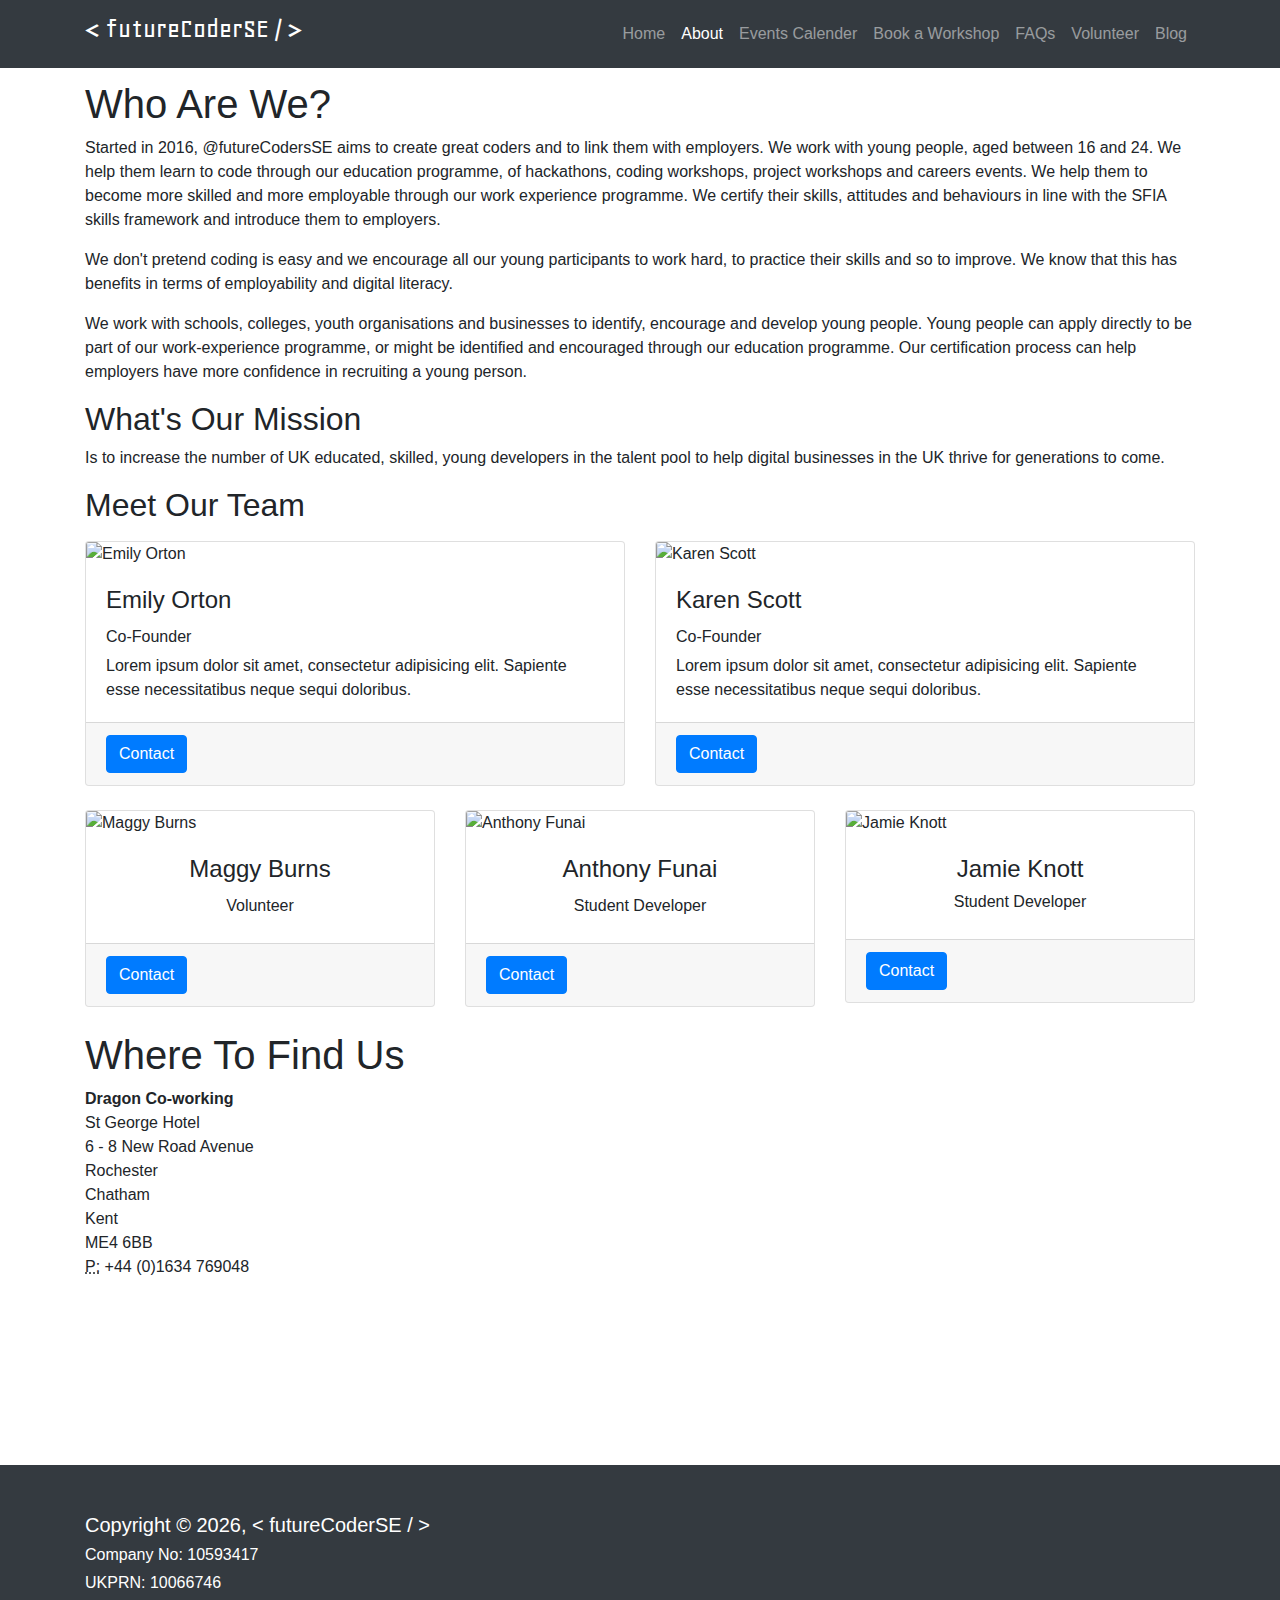
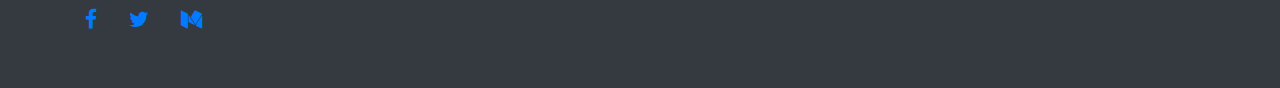
==== about.html @ e6f00af9 "inital commit" ====
<!DOCTYPE html>
<html lang="en">

<head>

    <meta charset="utf-8">
    <meta name="viewport" content="width=device-width, initial-scale=1, shrink-to-fit=yes">
    <meta name="description" content="">
    <meta name="author" content="">

    <!-- HTML Meta Tags -->
    <meta name="description" content="@futureCodersSE nurturing coding talent through work-experience">

    <!-- Google / Search Engine Tags -->
    <meta itemprop="name" content="@futureCodersSE Home">
    <meta itemprop="description" content="@futureCodersSE nurturing coding talent through work-experience">
    <meta itemprop="image" content="https://pbs.twimg.com/profile_images/780147844510584833/VMj-84uS_400x400.jpg">

    <!-- Facebook Meta Tags -->
    <meta property="og:url" content="http://www.futurecoders.org.uk">
    <meta property="og:type" content="website">
    <meta property="og:title" content="@futureCodersSE Home">
    <meta property="og:description" content="@futureCodersSE nurturing coding talent through work-experience">
    <meta property="og:image" content="https://pbs.twimg.com/profile_images/780147844510584833/VMj-84uS_400x400.jpg">

    <!-- Twitter Meta Tags -->
    <meta name="twitter:card" content="summary_large_image">
    <meta name="twitter:title" content="@futureCodersSE Home">
    <meta name="twitter:description" content="@futureCodersSE nurturing coding talent through work-experience">
    <meta name="twitter:image" content="https://pbs.twimg.com/profile_images/780147844510584833/VMj-84uS_400x400.jpg">

    <!-- Meta Tags Generated via http://heymeta.com -->

    <title>@futureCodersSE</title>

    <!-- Bootstrap core CSS -->
    <link href="vendor/bootstrap/css/bootstrap.min.css" rel="stylesheet">

    <!-- Custom styles for this template -->
    <link href="css/business-frontpage.css" rel="stylesheet">

    <!-- Local CSS -->
    <link rel="stylesheet" type="text/css" href="css/main.css">

    <!-- Font Awesome -->
    <!-- <link rel="stylesheet" href="https://use.fontawesome.com/releases/v5.0.13/css/all.css" integrity="sha384-DNOHZ68U8hZfKXOrtjWvjxusGo9WQnrNx2sqG0tfsghAvtVlRW3tvkXWZh58N9jp" crossorigin="anonymous"> -->

    <link rel="stylesheet" href="https://cdnjs.cloudflare.com/ajax/libs/font-awesome/4.7.0/css/font-awesome.min.css">

</head>

<body>

    <!-- Navigation -->
    <nav class="navbar navbar-expand-lg navbar-dark bg-dark fixed-top">
        <div class="container">
            <a class="navbar-brand" href="index.html"><div class="h3 companyName"> &lt; futureCoderSE &#47; &gt; </div></a>
            <button class="navbar-toggler" type="button" data-toggle="collapse" data-target="#navbarResponsive" aria-controls="navbarResponsive"
                aria-expanded="false" aria-label="Toggle navigation">
                <span class="navbar-toggler-icon"></span>
            </button>
            <div class="collapse navbar-collapse" id="navbarResponsive">
                <ul class="navbar-nav ml-auto">
                    <li class="nav-item">
                        <a class="nav-link" href="index.html">Home
                        </a>
                    </li>
                    <li class="nav-item active">
                        <a class="nav-link" href="about.html">About</a>
                        <span class="sr-only">(current)</span>
                    </li>
                    <li class="nav-item">
                        <a class="nav-link" href="events.html">Events Calender</a>
                    </li>
                    <li class="nav-item">
                        <a class="nav-link" href="workshop.html">Book a Workshop</a>
                    </li>
                    <li class="nav-item">
                        <a class="nav-link" href="faqs.html">FAQs</a>
                    </li>
                    <li class="nav-item">
                        <a class="nav-link" href="http://www.futurecoders.org.uk/images/flyers/VolunteeringWithFutureCodersSE.pdf" target="_blank">Volunteer</a>
                    </li>
                    <li class="nav-item">
                        <a class="nav-link" href="https://medium.com/@futureCodersSE" target="_blank">Blog</a>
                    </li>
                </ul>
            </div>
        </div>
    </nav>

    <!-- Header with Background Image -->
    <!-- <header class="business-header">
      <div class="container">
        <div class="row">
          <div class="col-lg-12">
            <h1 class="display-3 text-center text-white mt-4">Business Name or Tagline</h1>
          </div>
        </div>
      </div>
    </header> -->

    <!-- Page Content -->
    <div class="container">

        <div class="row">
            <div class="col-sm-12">
                <h1 class="mt-4">Who Are We?</h1>
                <p>
                    Started in 2016, @futureCodersSE aims to create great coders and to link them with employers. We work with young people,
                    aged between 16 and 24. We help them learn to code through our education programme, of hackathons, coding
                    workshops, project workshops and careers events. We help them to become more skilled and more employable
                    through our work experience programme. We certify their skills, attitudes and behaviours in line with
                    the SFIA skills framework and introduce them to employers.
                </p>
                <p>
                    We don't pretend coding is easy and we encourage all our young participants to work hard, to practice their skills and so
                    to improve. We know that this has benefits in terms of employability and digital literacy.
                </p>
                <p>
                    We work with schools, colleges, youth organisations and businesses to identify, encourage and develop young people. Young
                    people can apply directly to be part of our work-experience programme, or might be identified and encouraged
                    through our education programme. Our certification process can help employers have more confidence in
                    recruiting a young person.
                </p>
                <h2>What's Our Mission</h2>
                <p>
                    Is to increase the number of UK educated, skilled, young developers in the talent pool to help digital businesses in the
                    UK thrive for generations to come.
                </p>
                <h2>Meet Our Team</h2>
                <!-- <p>
                    <a class="btn btn-primary btn-lg" href="#">Call to Action &raquo;</a> -->
                </p>
            </div>
        </div>

        <!-- /.row -->

        <div class="row">
            <div class="col-sm-6 my-6">
                <div class="card">
                    <img class="card-img-top teamMemberLarge" src="http://placehold.it/300x200" alt="Emily Orton">
                    <div class="card-body">
                        <h4 class="card-title">Emily Orton</h4>
                        <h6>Co-Founder</h6>
                        <p class="card-text">Lorem ipsum dolor sit amet, consectetur adipisicing elit. Sapiente esse necessitatibus neque sequi
                            doloribus.
                        </p>
                    </div>
                    <div class="card-footer">
                        <a href="#" class="btn btn-primary">Contact</a>
                    </div>
                </div>
            </div>
            <div class="col-sm-6 my-6">
                <div class="card">
                    <img class="card-img-top teamMemberLarge" src="http://placehold.it/300x200" alt="Karen Scott">
                    <div class="card-body">
                        <h4 class="card-title">Karen Scott</h4>
                        <h6>Co-Founder</h6>
                        <p class="card-text">Lorem ipsum dolor sit amet, consectetur adipisicing elit. Sapiente esse necessitatibus neque sequi
                            doloribus.
                        </p>
                    </div>
                    <div class="card-footer">
                        <a href="#" class="btn btn-primary">Contact</a>
                    </div>
                </div>
            </div>
        </div>
        <!-- /.row -->

        <!-- /.row -->
        <div class="row">
            <div class="col-sm-4 my-4">
                <div class="cardShort">
                    <img class="card-img-top teamMemberSmall" src="http://placehold.it/300x200" alt="Maggy Burns">
                    <div class="card-body">
                        <h4 class="card-title text-center">Maggy Burns</h4>
                        <h6 class="text-center">Volunteer</h6>
                        <!-- <p class="card-text">Lorem ipsum dolor sit amet, consectetur adipisicing elit. Sapiente esse necessitatibus neque sequi
                            doloribus.
                        </p> -->
                    </div>
                    <div class="card-footer">
                        <a href="#" class="btn btn-primary">Contact</a>
                    </div>
                </div>
            </div>
            <div class="col-sm-4 my-4">
                <div class="cardShort">
                    <img class="card-img-top teamMemberSmall" src="http://placehold.it/300x200" alt="Anthony Funai">
                    <div class="card-body">
                        <h4 class="card-title text-center">Anthony Funai</h4>
                        <h6 class="text-center">Student Developer</h6>
                        <!-- <p class="card-text">Lorem ipsum dolor sit amet, consectetur adipisicing elit. Sapiente esse necessitatibus neque sequi
                            doloribus.
                        </p> -->
                    </div>
                    <div class="card-footer">
                        <a href="#" class="btn btn-primary">Contact</a>
                    </div>
                </div>
            </div>
            <div class="col-sm-4 my-4">
                <div class="cardShort">
                    <img class="card-img-top teamMemberSmall" src="http://placehold.it/300x200" alt="Jamie Knott">
                    <div class="card-body">
                        <h4 class="card-titleSmall text-center">Jamie Knott</h4>
                        <h6 class="text-center">Student Developer</h6>
                        <!-- <p class="card-text">Lorem ipsum dolor sit amet, consectetur adipisicing elit. Sapiente esse necessitatibus neque.</p> -->
                    </div>
                    <div class="card-footer">
                        <a href="#" class="btn btn-primary">Contact</a>
                    </div>
                </div>
            </div>
        </div>
        <!-- /.row -->

        <div class="row">
            <div class="col-sm-4">
                <h1>Where To Find Us</h1>
                <address>
                    <strong>Dragon Co-working</strong>
                    <br> St George Hotel
                    <br> 6 - 8 New Road Avenue
                    <br> Rochester
                    <br> Chatham
                    <br> Kent
                    <br> ME4 6BB
                    <br>
                    <abbr title="Landline">P:</abbr> +44 (0)1634 769048
                </address>
            </div>
            <div class="col-sm-8">
                <div class="responsive-map">
                    <iframe src="https://www.google.com/maps/embed?pb=!1m18!1m12!1m3!1d2490.1222581762404!2d0.516026315996229!3d51.3824310276534!2m3!1f0!2f0!3f0!3m2!1i1024!2i768!4f13.1!3m3!1m2!1s0x47d8cd022884b257%3A0x999d15732879b726!2sDragon+Coworking!5e0!3m2!1sen!2suk!4v1529254023850"
                        width="730" height="400" frameborder="0" style="border:0"></iframe>
                </div>
            </div>
        </div>
    </div>
    <!-- /.container -->

    <br />

    <!-- Footer -->
    <!-- <footer class="py-5 bg-dark fixed-footer">
        <div class="container">
            <p class="m-0 text-center text-white">Copyright &copy; futureCodersSE
                <script type="text/javascript">
                    document.write(new Date().getFullYear());
                </script>
            </p>
            <p class="m-0 text-center text-white">Company No: 10593417 | UKPRN: 10066746</p>
        </div>
    </footer> -->

    <footer class="py-5 bg-dark">
        <div class="container">
            <div class="text-white">
                <h5>
                    Copyright &copy;
                    <script type="text/javascript">
                        document.write(new Date().getFullYear());
                    </script>, &lt; futureCoderSE &#47; &gt;
                </h5>
                <h6>
                    Company No: 10593417
                </h6>
                <h6>
                    UKPRN: 10066746
                </h6>
                <ul class="nav">
                    <li class="nav-item">
                        <a href="https://www.facebook.com/futureCodersSE/" target="_blank" class="nav-link pl-0">
                            <i class="fa fa-facebook fa-lg"></i>
                        </a>
                    </li>
                    <li class="nav-item">
                        <a href="https://twitter.com/futureCodersSE/" target="_blank" class="nav-link">
                            <i class="fa fa-twitter fa-lg"></i>
                        </a>
                    </li>
                    <li class="nav-item">
                        <a href="https://medium.com/@futureCodersSE" target="_blank" class="nav-link">
                            <i class="fa fa-medium fa-lg"></i>
                        </a>
                    </li>
                </ul>
            </div>
        </div>
    </footer>

    <!-- Bootstrap core JavaScript -->
    <script src="vendor/jquery/jquery.min.js"></script>
    <script src="vendor/bootstrap/js/bootstrap.bundle.min.js"></script>

</body>

</html>
---- css/business-frontpage.css ----
/*!
 * Start Bootstrap - Busines Frontpage (https://startbootstrap.com/template-overviews/business-frontpage)
 * Copyright 2013-2017 Start Bootstrap
 * Licensed under MIT (https://github.com/BlackrockDigital/startbootstrap-business-frontpage/blob/master/LICENSE)
 */

body {
  padding-top: 54px;
}

@media (min-width: 992px) {
  body {
    padding-top: 56px;
  }
}

.business-header {
  height: 40vh;
  min-height: 300px;
  /* background: url('http://placehold.it/1920x400') center center no-repeat scroll; */
  background-image: url(../media/images/homePage.jpg) !important;
  -webkit-background-size: cover;
  -moz-background-size: cover;
  background-size: cover;
  -o-background-size: cover;
}

.card {
  height: 100%;
}
---- css/main.css ----
/* All import tags must stay at the top of the css file */

/* Custom Font */
@import url('https://fonts.googleapis.com/css?family=Geo');

.companyName{
    font-family: 'Geo', sans-serif;
}

.resText{
    font-size: 5vw;
}

.teamMemberLarge{
    max-width: 100%;
    max-height: 60%;
    display: block;
}

.teamMemberSmall{
    max-width: 100%;
    max-height: 50%;
    display: block;
}

.cardShort {
    position: relative;
    display: -ms-flexbox;
    display: flex;
    -ms-flex-direction: column;
    flex-direction: column;
    min-width: 0;
    word-wrap: break-word;
    background-color: #fff;
    background-clip: border-box;
    border: 1px solid rgba(0, 0, 0, .125);
    border-radius: .25rem
}

/* Custom modal size */
.modal-xl{
    max-width: 80% !important;
    text-align: center;
}


/* Responsive Map */
.responsive-map{
    overflow:hidden;
    padding-bottom:56.25%;
    position:relative;
    height:0;
}
.responsive-map iframe{
    left:0;
    top:0;
    height:100%;
    width:100%;
    position:absolute;
}
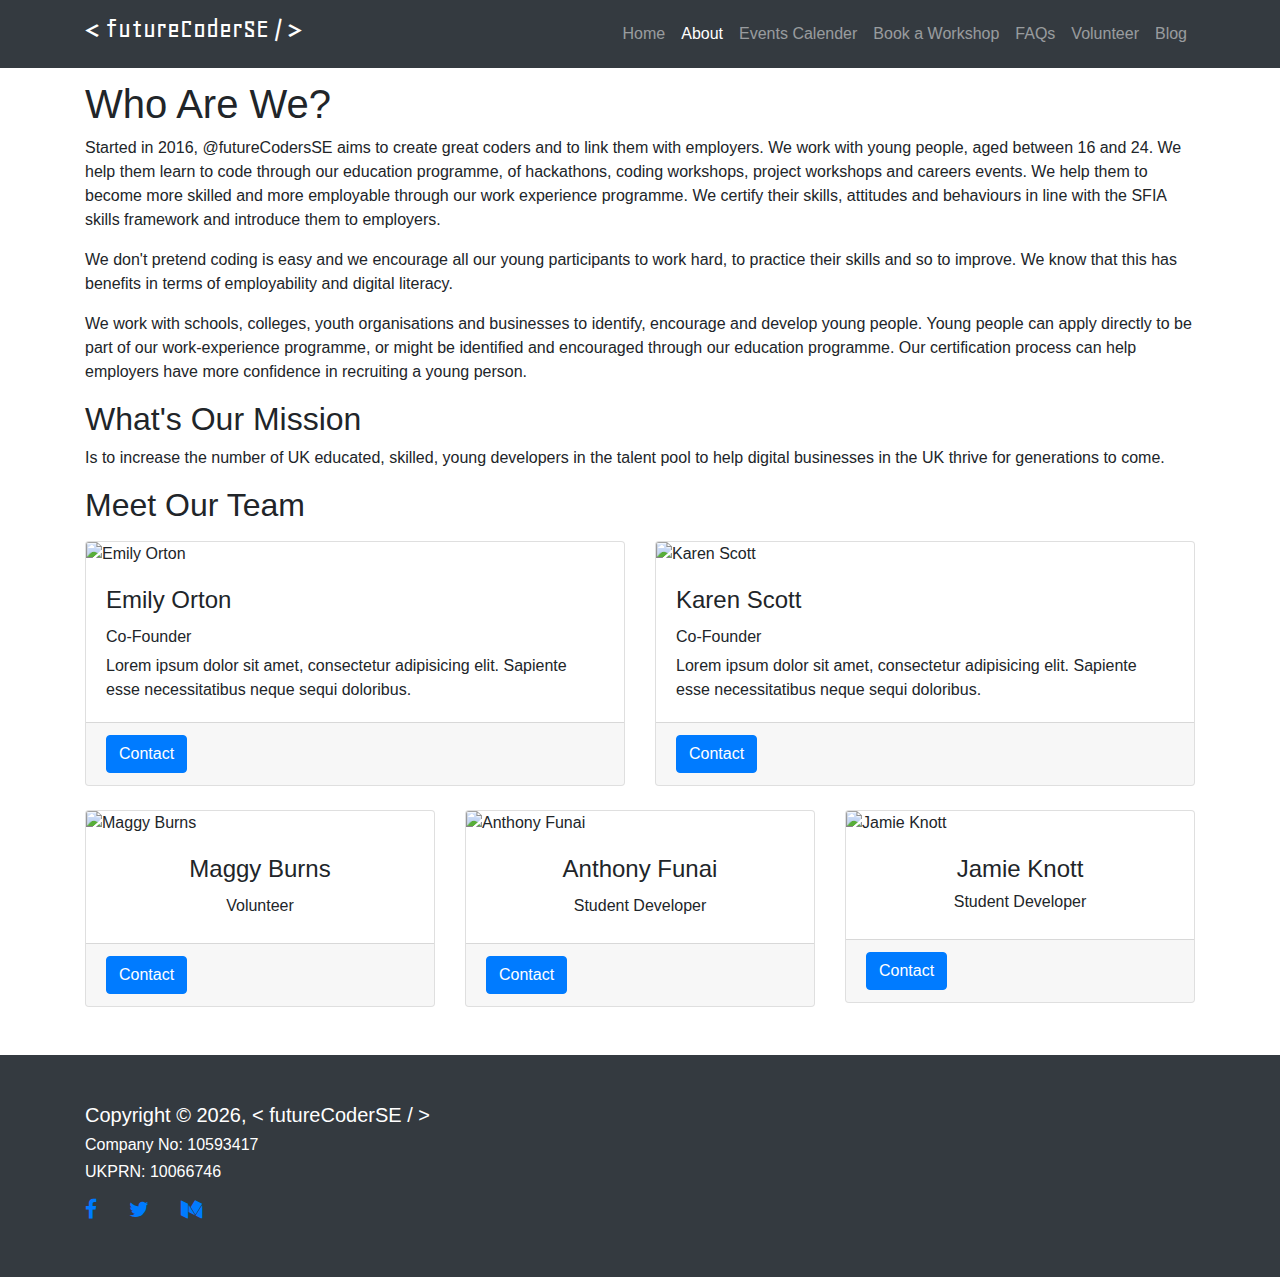
==== commit ed810b7c: "Disabled Location map" ====
--- a/about.html
+++ b/about.html
@@ -1,5 +1,5 @@
 <!DOCTYPE html>
-<html lang="en">
+<html lang="en-GB">
 
 <head>
 
@@ -219,7 +219,7 @@
         </div>
         <!-- /.row -->
 
-        <div class="row">
+        <!-- <div class="row">
             <div class="col-sm-4">
                 <h1>Where To Find Us</h1>
                 <address>
@@ -240,7 +240,7 @@
                         width="730" height="400" frameborder="0" style="border:0"></iframe>
                 </div>
             </div>
-        </div>
+        </div> -->
     </div>
     <!-- /.container -->
 
--- a/css/main.css
+++ b/css/main.css
@@ -5,6 +5,10 @@
 
 .companyName{
     font-family: 'Geo', sans-serif;
+}
+
+.text-white > h5 > span {
+    font-size: 26px;
 }
 
 .resText{
@@ -59,3 +63,18 @@
     position:absolute;
 }
 
+
+/* Responsive elements for small screens */
+@media only screen and (max-width: 480px) {
+    .text-white > h5 > span {
+        font-size: 100%;
+    }
+
+    .navbar-brand > div {
+        font-size: 100%;
+    }
+
+    .resText {
+        font-size: 10vw;
+    }
+}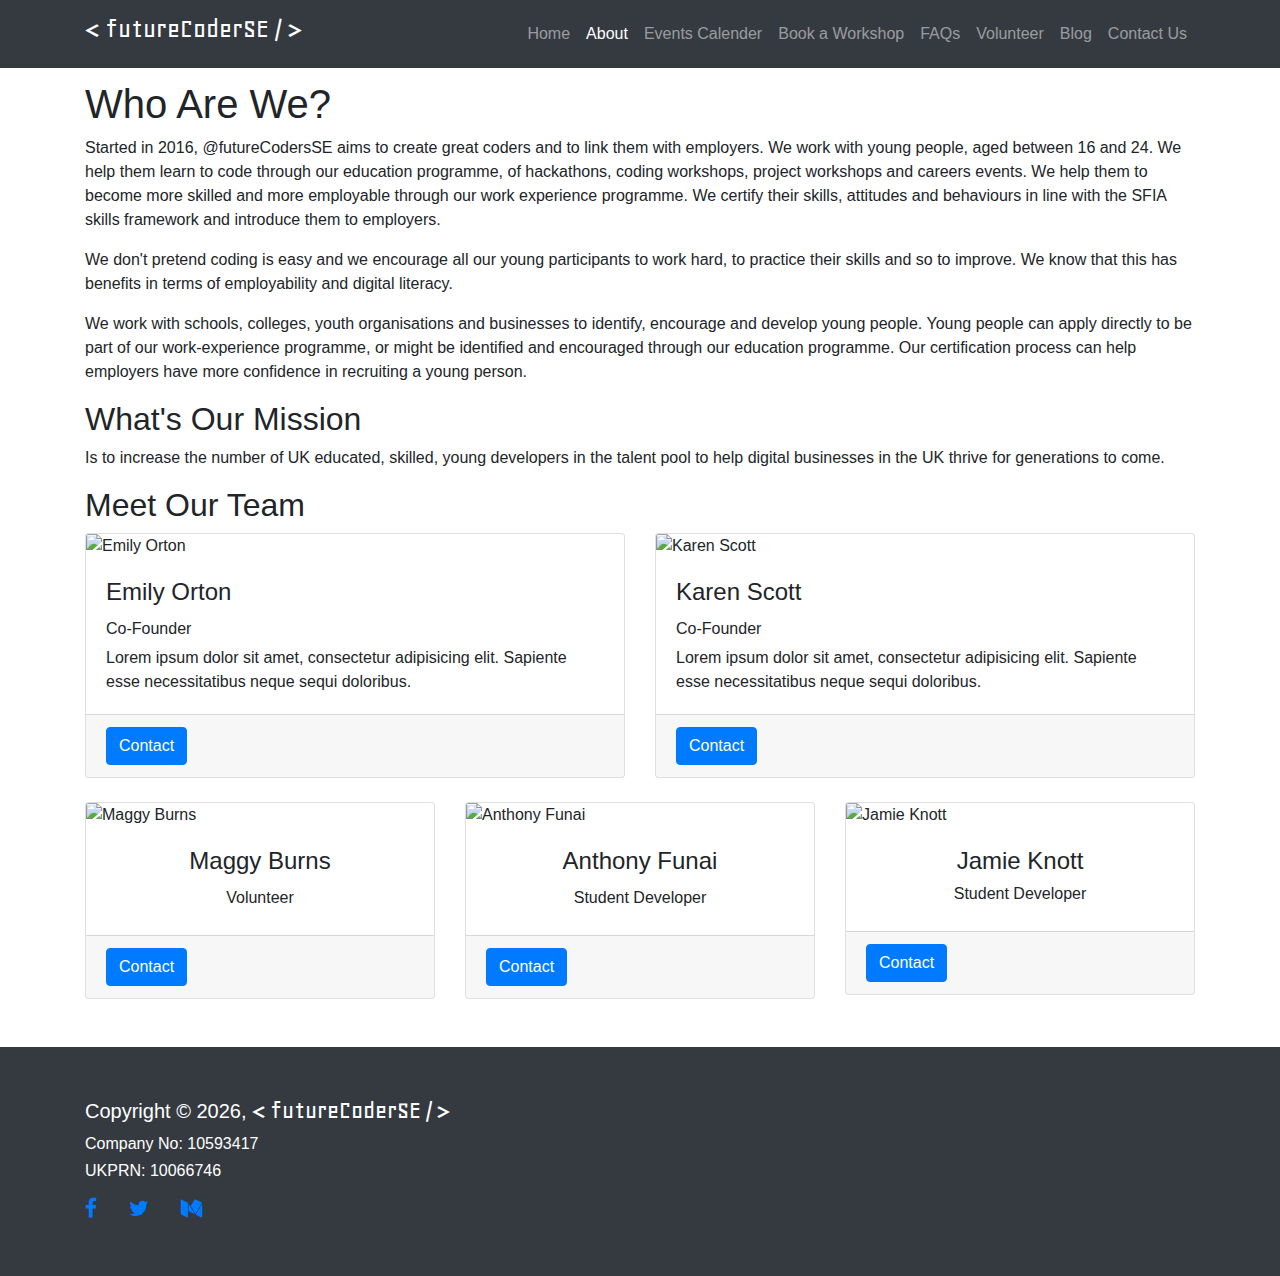
==== commit e4b09f28: "Added nav icon support and link to contact page" ====
--- a/about.html
+++ b/about.html
@@ -5,8 +5,27 @@
 
     <meta charset="utf-8">
     <meta name="viewport" content="width=device-width, initial-scale=1, shrink-to-fit=yes">
-    <meta name="description" content="">
-    <meta name="author" content="">
+    <meta name="author" content="futureCoderSE">
+
+    <!-- favicon-->
+    <link rel="apple-touch-icon" sizes="57x57" href="favicon/apple-icon-57x57.png">
+    <link rel="apple-touch-icon" sizes="60x60" href="favicon/apple-icon-60x60.png">
+    <link rel="apple-touch-icon" sizes="72x72" href="favicon/apple-icon-72x72.png">
+    <link rel="apple-touch-icon" sizes="76x76" href="favicon/apple-icon-76x76.png">
+    <link rel="apple-touch-icon" sizes="114x114" href="favicon/apple-icon-114x114.png">
+    <link rel="apple-touch-icon" sizes="120x120" href="favicon/apple-icon-120x120.png">
+    <link rel="apple-touch-icon" sizes="144x144" href="favicon/apple-icon-144x144.png">
+    <link rel="apple-touch-icon" sizes="152x152" href="favicon/apple-icon-152x152.png">
+    <link rel="apple-touch-icon" sizes="180x180" href="favicon/apple-icon-180x180.png">
+    <link rel="icon" type="image/png" sizes="192x192" href="favicon/android-icon-192x192.png">
+    <link rel="icon" type="image/png" sizes="32x32" href="favicon/favicon-32x32.png">
+    <link rel="icon" type="image/png" sizes="96x96" href="favicon/favicon-96x96.png">
+    <link rel="icon" type="image/png" sizes="16x16" href="favicon/favicon-16x16.png">
+    <link rel="manifest" href="favicon/manifest.json">
+
+    <meta name="msapplication-TileColor" content="#ffffff">
+    <meta name="msapplication-TileImage" content="favicon/ms-icon-144x144.png">
+    <meta name="theme-color" content="#ffffff">
 
     <!-- HTML Meta Tags -->
     <meta name="description" content="@futureCodersSE nurturing coding talent through work-experience">
@@ -41,9 +60,6 @@
 
     <!-- Local CSS -->
     <link rel="stylesheet" type="text/css" href="css/main.css">
-
-    <!-- Font Awesome -->
-    <!-- <link rel="stylesheet" href="https://use.fontawesome.com/releases/v5.0.13/css/all.css" integrity="sha384-DNOHZ68U8hZfKXOrtjWvjxusGo9WQnrNx2sqG0tfsghAvtVlRW3tvkXWZh58N9jp" crossorigin="anonymous"> -->
 
     <link rel="stylesheet" href="https://cdnjs.cloudflare.com/ajax/libs/font-awesome/4.7.0/css/font-awesome.min.css">
 
@@ -84,21 +100,13 @@
                     <li class="nav-item">
                         <a class="nav-link" href="https://medium.com/@futureCodersSE" target="_blank">Blog</a>
                     </li>
+                    <li class="nav-item">
+                        <a class="nav-link" href="contact.html">Contact Us</a>
+                    </li>
                 </ul>
             </div>
         </div>
     </nav>
-
-    <!-- Header with Background Image -->
-    <!-- <header class="business-header">
-      <div class="container">
-        <div class="row">
-          <div class="col-lg-12">
-            <h1 class="display-3 text-center text-white mt-4">Business Name or Tagline</h1>
-          </div>
-        </div>
-      </div>
-    </header> -->
 
     <!-- Page Content -->
     <div class="container">
@@ -129,9 +137,6 @@
                     UK thrive for generations to come.
                 </p>
                 <h2>Meet Our Team</h2>
-                <!-- <p>
-                    <a class="btn btn-primary btn-lg" href="#">Call to Action &raquo;</a> -->
-                </p>
             </div>
         </div>
 
@@ -179,9 +184,6 @@
                     <div class="card-body">
                         <h4 class="card-title text-center">Maggy Burns</h4>
                         <h6 class="text-center">Volunteer</h6>
-                        <!-- <p class="card-text">Lorem ipsum dolor sit amet, consectetur adipisicing elit. Sapiente esse necessitatibus neque sequi
-                            doloribus.
-                        </p> -->
                     </div>
                     <div class="card-footer">
                         <a href="#" class="btn btn-primary">Contact</a>
@@ -194,9 +196,6 @@
                     <div class="card-body">
                         <h4 class="card-title text-center">Anthony Funai</h4>
                         <h6 class="text-center">Student Developer</h6>
-                        <!-- <p class="card-text">Lorem ipsum dolor sit amet, consectetur adipisicing elit. Sapiente esse necessitatibus neque sequi
-                            doloribus.
-                        </p> -->
                     </div>
                     <div class="card-footer">
                         <a href="#" class="btn btn-primary">Contact</a>
@@ -209,54 +208,18 @@
                     <div class="card-body">
                         <h4 class="card-titleSmall text-center">Jamie Knott</h4>
                         <h6 class="text-center">Student Developer</h6>
-                        <!-- <p class="card-text">Lorem ipsum dolor sit amet, consectetur adipisicing elit. Sapiente esse necessitatibus neque.</p> -->
-                    </div>
-                    <div class="card-footer">
-                        <a href="#" class="btn btn-primary">Contact</a>
-                    </div>
-                </div>
-            </div>
-        </div>
-        <!-- /.row -->
-
-        <!-- <div class="row">
-            <div class="col-sm-4">
-                <h1>Where To Find Us</h1>
-                <address>
-                    <strong>Dragon Co-working</strong>
-                    <br> St George Hotel
-                    <br> 6 - 8 New Road Avenue
-                    <br> Rochester
-                    <br> Chatham
-                    <br> Kent
-                    <br> ME4 6BB
-                    <br>
-                    <abbr title="Landline">P:</abbr> +44 (0)1634 769048
-                </address>
-            </div>
-            <div class="col-sm-8">
-                <div class="responsive-map">
-                    <iframe src="https://www.google.com/maps/embed?pb=!1m18!1m12!1m3!1d2490.1222581762404!2d0.516026315996229!3d51.3824310276534!2m3!1f0!2f0!3f0!3m2!1i1024!2i768!4f13.1!3m3!1m2!1s0x47d8cd022884b257%3A0x999d15732879b726!2sDragon+Coworking!5e0!3m2!1sen!2suk!4v1529254023850"
-                        width="730" height="400" frameborder="0" style="border:0"></iframe>
-                </div>
-            </div>
-        </div> -->
+                    </div>
+                    <div class="card-footer">
+                        <a href="#" class="btn btn-primary">Contact</a>
+                    </div>
+                </div>
+            </div>
+        </div>
+        <!-- /.row -->
     </div>
     <!-- /.container -->
 
     <br />
-
-    <!-- Footer -->
-    <!-- <footer class="py-5 bg-dark fixed-footer">
-        <div class="container">
-            <p class="m-0 text-center text-white">Copyright &copy; futureCodersSE
-                <script type="text/javascript">
-                    document.write(new Date().getFullYear());
-                </script>
-            </p>
-            <p class="m-0 text-center text-white">Company No: 10593417 | UKPRN: 10066746</p>
-        </div>
-    </footer> -->
 
     <footer class="py-5 bg-dark">
         <div class="container">
@@ -265,7 +228,7 @@
                     Copyright &copy;
                     <script type="text/javascript">
                         document.write(new Date().getFullYear());
-                    </script>, &lt; futureCoderSE &#47; &gt;
+                    </script>, <span class="companyName">&lt; futureCoderSE &#47; &gt;</span> 
                 </h5>
                 <h6>
                     Company No: 10593417
--- a/css/main.css
+++ b/css/main.css
@@ -2,6 +2,31 @@
 
 /* Custom Font */
 @import url('https://fonts.googleapis.com/css?family=Geo');
+
+/* body {
+    margin:0;
+    padding:10;
+    height:100%;
+} */
+
+body {
+    padding-top: 54px;
+  }
+
+  .business-header {
+    height: 40vh;
+    min-height: 300px;
+    /* background: url('http://placehold.it/1920x400') center center no-repeat scroll; */
+    background-image: url(../media/images/homePage.jpg) !important;
+    -webkit-background-size: cover;
+    -moz-background-size: cover;
+    background-size: cover;
+    -o-background-size: cover;
+  }
+  
+  .card {
+    height: 100%;
+  }
 
 .companyName{
     font-family: 'Geo', sans-serif;
@@ -55,6 +80,7 @@
     position:relative;
     height:0;
 }
+
 .responsive-map iframe{
     left:0;
     top:0;
@@ -63,8 +89,20 @@
     position:absolute;
 }
 
+.help-block.with-errors {
+    color: #ff5050;
+    margin-top: 5px;
+}
+
 
 /* Responsive elements for small screens */
+
+@media (min-width: 992px) {
+    body {
+      padding-top: 56px;
+    }
+  }
+  
 @media only screen and (max-width: 480px) {
     .text-white > h5 > span {
         font-size: 100%;
